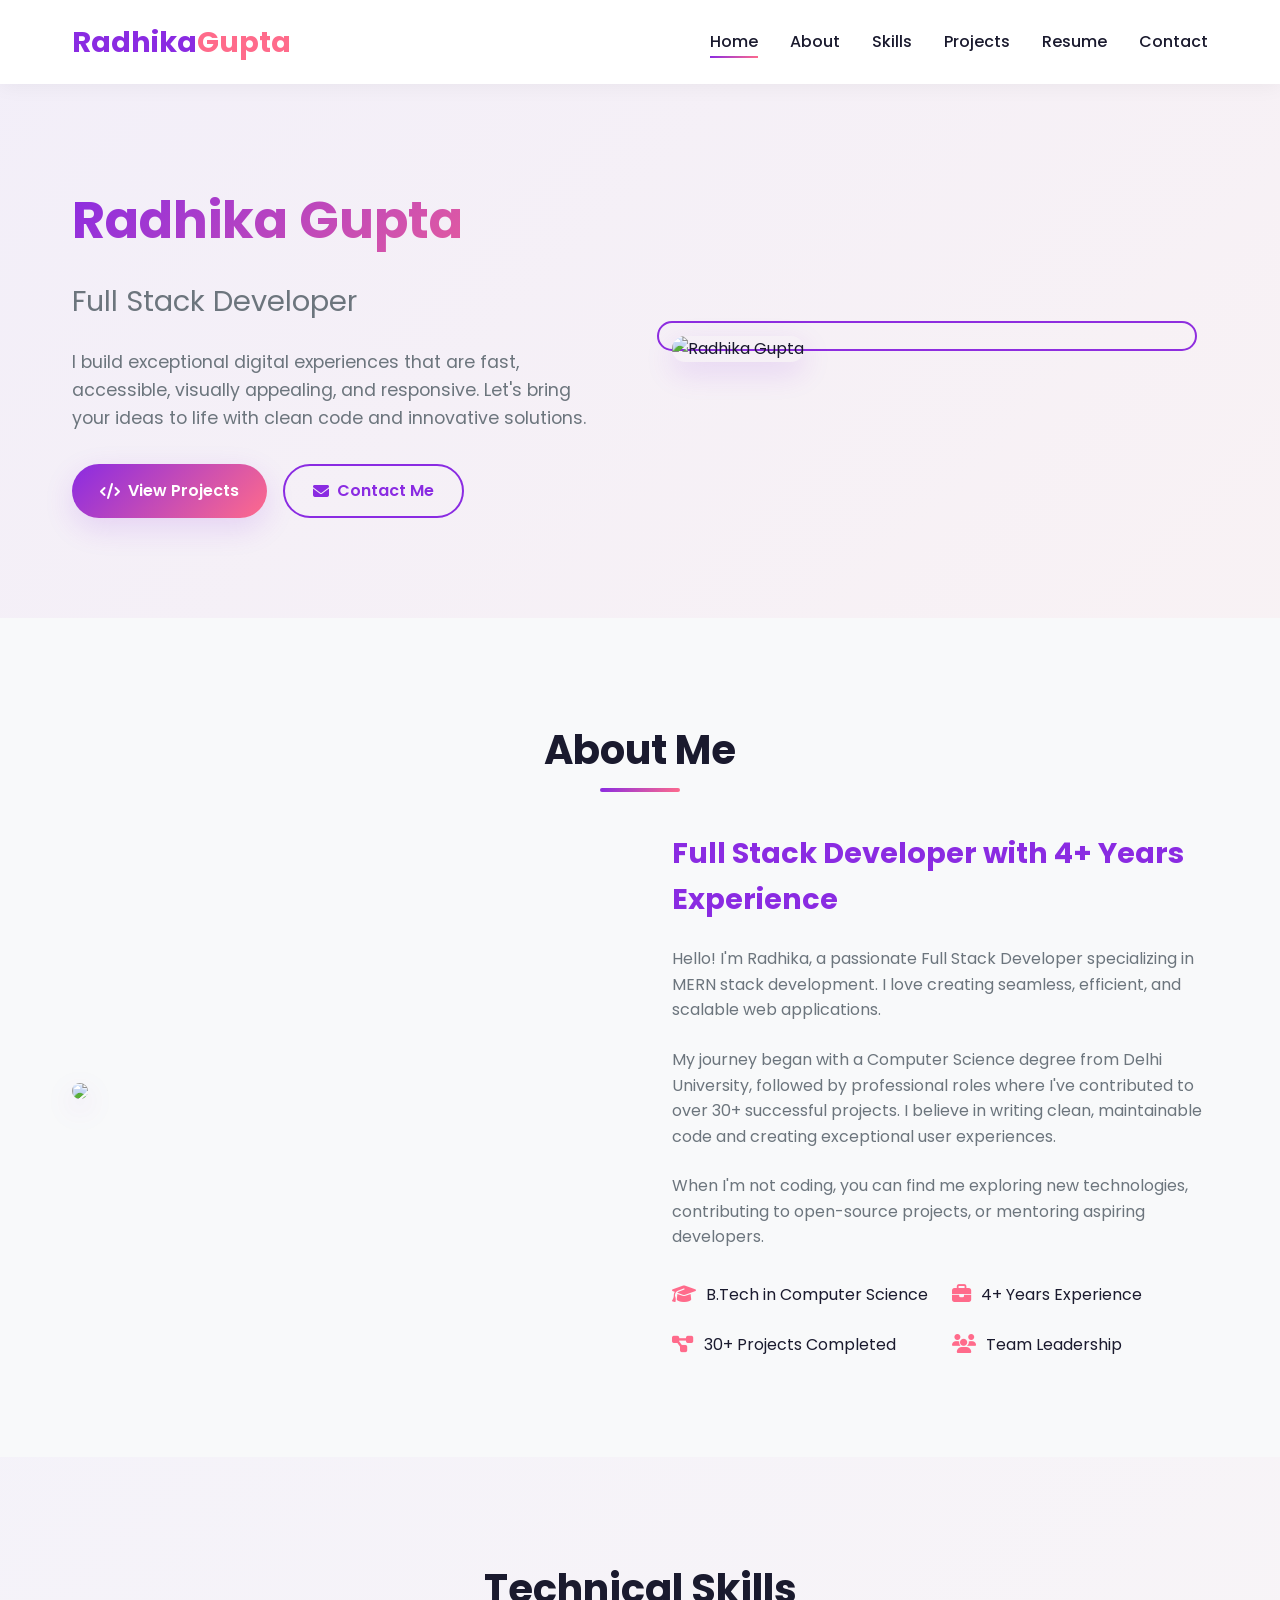
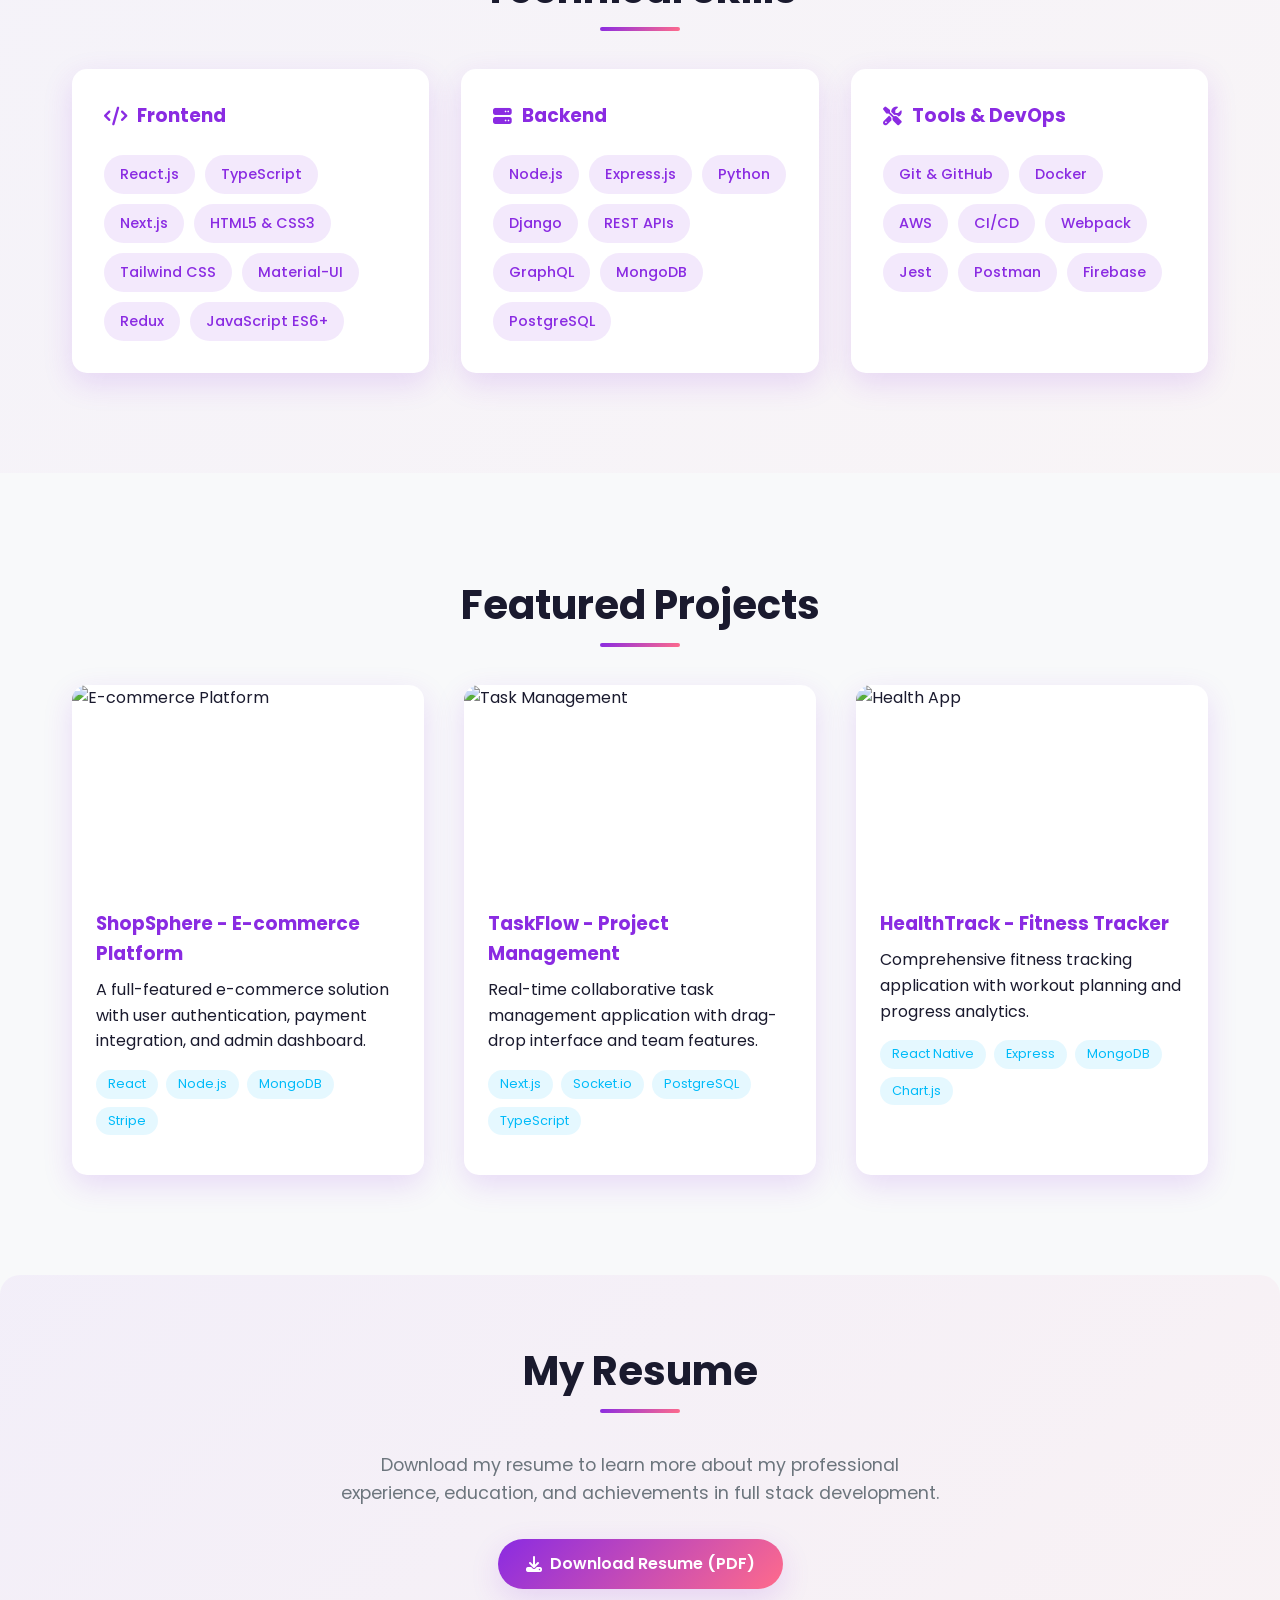
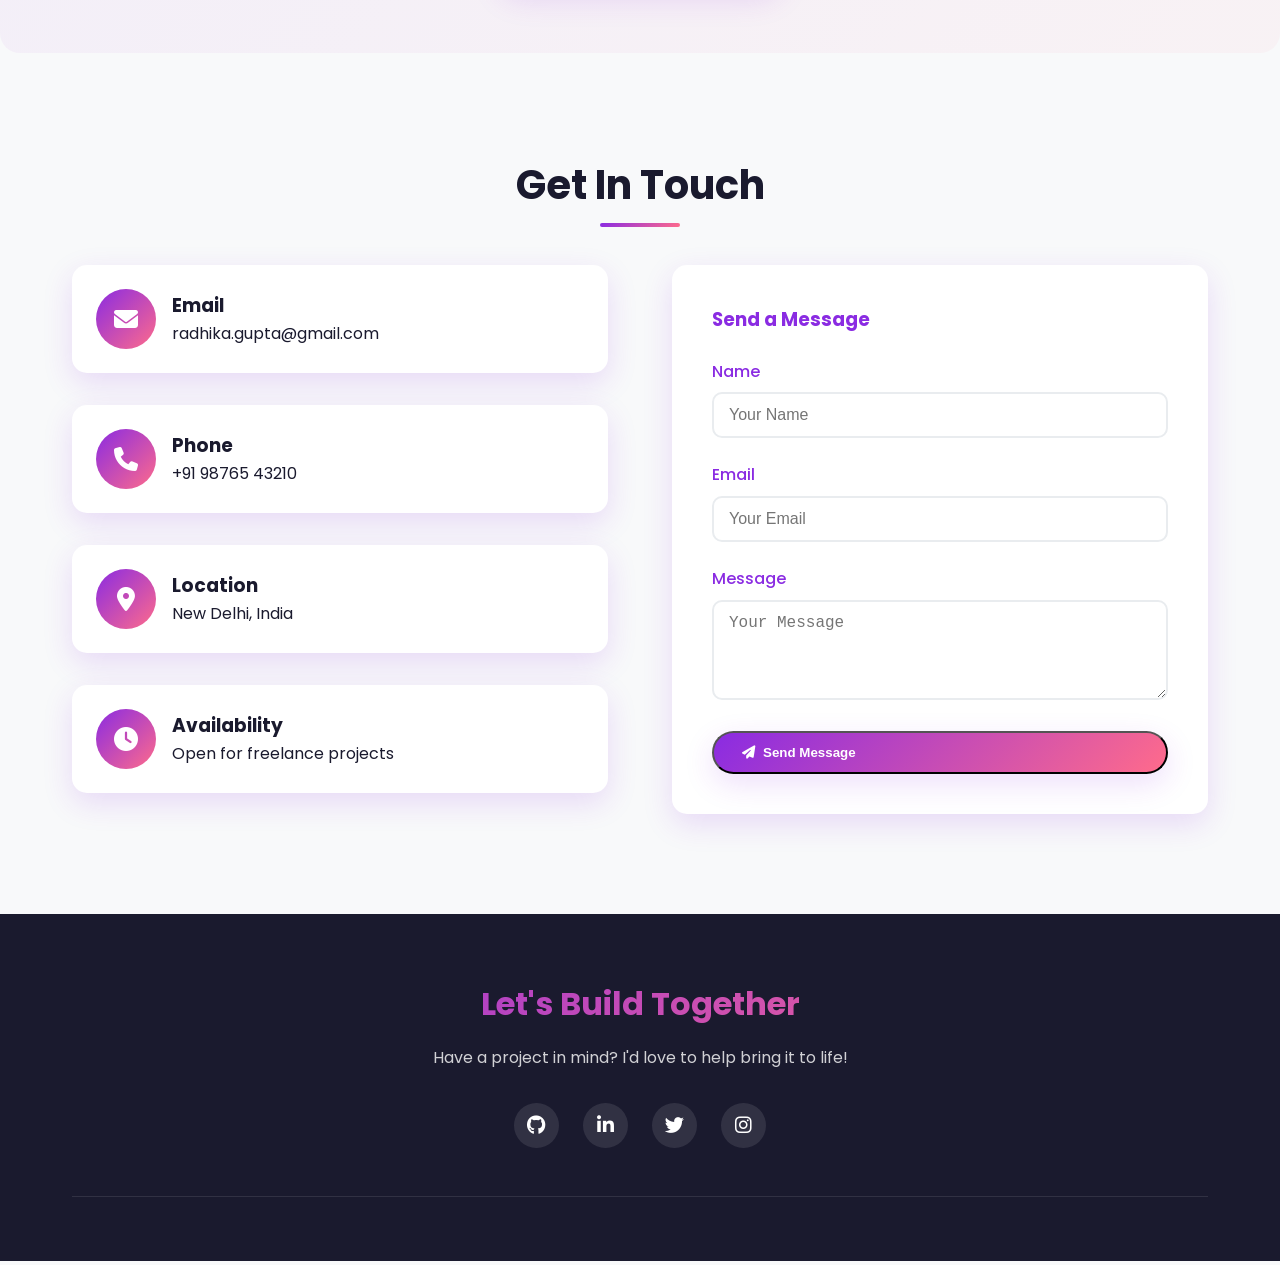
==== TASK 1 (PORTFOLIO).html @ 2a2ed559 "Add files via upload" ====
<!DOCTYPE html>
<html lang="en">
<head>
    <meta charset="UTF-8">
    <meta name="viewport" content="width=device-width, initial-scale=1.0">
    <title>Radhika Gupta | Full Stack Developer</title>
    <style>
        :root {
            --primary: #8a2be2;
            --primary-light: #9d4edd;
            --secondary: #ff6b8b;
            --accent: #00bbf9;
            --dark: #1a1a2e;
            --light: #f8f9fa;
            --gray: #6c757d;
            --gradient: linear-gradient(135deg, #8a2be2 0%, #ff6b8b 100%);
            --shadow: 0 10px 30px rgba(138, 43, 226, 0.15);
            --transition: all 0.3s ease;
        }

        * {
            margin: 0;
            padding: 0;
            box-sizing: border-box;
        }

        html {
            scroll-behavior: smooth;
        }

        body {
            font-family: 'Poppins', sans-serif;
            line-height: 1.6;
            color: var(--dark);
            background-color: var(--light);
        }

        /* Header */
        .header {
            position: fixed;
            top: 0;
            width: 100%;
            background: rgba(255, 255, 255, 0.98);
            backdrop-filter: blur(10px);
            z-index: 1000;
            padding: 1.2rem 0;
            box-shadow: 0 2px 20px rgba(0, 0, 0, 0.05);
        }

        .container {
            max-width: 1200px;
            margin: 0 auto;
            padding: 0 2rem;
        }

        .navbar {
            display: flex;
            justify-content: space-between;
            align-items: center;
        }

        .logo {
            font-size: 1.8rem;
            font-weight: 700;
            color: var(--primary);
            text-decoration: none;
        }

        .logo span {
            color: var(--secondary);
        }

        .nav-links {
            display: flex;
            gap: 2rem;
            list-style: none;
        }

        .nav-links a {
            color: var(--dark);
            text-decoration: none;
            font-weight: 500;
            font-size: 1rem;
            position: relative;
            padding: 5px 0;
        }

        .nav-links a::after {
            content: '';
            position: absolute;
            bottom: 0;
            left: 0;
            width: 0;
            height: 2px;
            background: var(--gradient);
            transition: var(--transition);
        }

        .nav-links a:hover::after,
        .nav-links a.active::after {
            width: 100%;
        }

        .menu-toggle {
            display: none;
            font-size: 1.5rem;
            cursor: pointer;
            color: var(--primary);
        }

        /* Hero Section */
        .hero {
            padding: 180px 0 100px;
            background: linear-gradient(135deg, rgba(138, 43, 226, 0.05) 0%, rgba(255, 107, 139, 0.05) 100%);
        }

        .hero-content {
            display: grid;
            grid-template-columns: 1fr 1fr;
            gap: 4rem;
            align-items: center;
        }

        .hero-text h1 {
            font-size: 3.2rem;
            font-weight: 700;
            margin-bottom: 1rem;
            background: var(--gradient);
            -webkit-background-clip: text;
            background-clip: text;
            color: transparent;
        }

        .hero-text .subtitle {
            font-size: 1.8rem;
            color: var(--gray);
            margin-bottom: 1.5rem;
        }

        .hero-text p {
            font-size: 1.1rem;
            color: var(--gray);
            margin-bottom: 2rem;
        }

        .cta-buttons {
            display: flex;
            gap: 1rem;
            margin-top: 2rem;
        }

        .btn {
            padding: 12px 28px;
            border-radius: 50px;
            font-weight: 600;
            text-decoration: none;
            transition: var(--transition);
            display: inline-flex;
            align-items: center;
            gap: 8px;
        }

        .btn-primary {
            background: var(--gradient);
            color: white;
            box-shadow: var(--shadow);
        }

        .btn-primary:hover {
            transform: translateY(-3px);
            box-shadow: 0 15px 30px rgba(138, 43, 226, 0.2);
        }

        .btn-outline {
            border: 2px solid var(--primary);
            color: var(--primary);
        }

        .btn-outline:hover {
            background: var(--primary);
            color: white;
        }

        .hero-image {
            position: relative;
        }

        .hero-image img {
            width: 100%;
            border-radius: 20px;
            box-shadow: var(--shadow);
            transition: var(--transition);
        }

        .hero-image::before {
            content: '';
            position: absolute;
            width: 100%;
            height: 100%;
            border: 2px solid var(--primary);
            border-radius: 20px;
            top: -15px;
            left: -15px;
            z-index: -1;
        }

        /* Sections */
        section {
            padding: 100px 0;
        }

        .section-title {
            text-align: center;
            font-size: 2.5rem;
            margin-bottom: 3rem;
            position: relative;
        }

        .section-title::after {
            content: '';
            position: absolute;
            width: 80px;
            height: 4px;
            background: var(--gradient);
            bottom: -10px;
            left: 50%;
            transform: translateX(-50%);
            border-radius: 2px;
        }

        /* About Section */
        .about-content {
            display: grid;
            grid-template-columns: 1fr 1fr;
            gap: 4rem;
            align-items: center;
        }

        .about-image {
            position: relative;
        }

        .about-image img {
            width: 100%;
            border-radius: 20px;
            box-shadow: var(--shadow);
        }

        .about-text h3 {
            font-size: 1.8rem;
            color: var(--primary);
            margin-bottom: 1.5rem;
        }

        .about-text p {
            margin-bottom: 1.5rem;
            color: var(--gray);
        }

        .about-highlights {
            display: grid;
            grid-template-columns: repeat(2, 1fr);
            gap: 1.5rem;
            margin-top: 2rem;
        }

        .highlight {
            display: flex;
            align-items: center;
            gap: 10px;
        }

        .highlight i {
            color: var(--secondary);
            font-size: 1.2rem;
        }

        /* Skills Section */
        .skills-section {
            background: linear-gradient(135deg, rgba(138, 43, 226, 0.03) 0%, rgba(255, 107, 139, 0.03) 100%);
        }

        .skills-container {
            display: grid;
            grid-template-columns: repeat(auto-fit, minmax(300px, 1fr));
            gap: 2rem;
        }

        .skill-category {
            background: white;
            padding: 2rem;
            border-radius: 15px;
            box-shadow: var(--shadow);
        }

        .skill-category h3 {
            color: var(--primary);
            margin-bottom: 1.5rem;
            display: flex;
            align-items: center;
            gap: 10px;
        }

        .skill-items {
            display: flex;
            flex-wrap: wrap;
            gap: 10px;
        }

        .skill-tag {
            background: rgba(138, 43, 226, 0.1);
            color: var(--primary);
            padding: 8px 16px;
            border-radius: 50px;
            font-size: 0.9rem;
            font-weight: 500;
        }

        /* Projects Section */
        .projects-grid {
            display: grid;
            grid-template-columns: repeat(auto-fit, minmax(350px, 1fr));
            gap: 2.5rem;
        }

        .project-card {
            background: white;
            border-radius: 15px;
            overflow: hidden;
            box-shadow: var(--shadow);
            transition: var(--transition);
        }

        .project-card:hover {
            transform: translateY(-10px);
        }

        .project-image {
            height: 200px;
            overflow: hidden;
        }

        .project-image img {
            width: 100%;
            height: 100%;
            object-fit: cover;
            transition: transform 0.5s;
        }

        .project-card:hover .project-image img {
            transform: scale(1.1);
        }

        .project-content {
            padding: 1.5rem;
        }

        .project-content h3 {
            color: var(--primary);
            margin-bottom: 0.5rem;
        }

        .project-tech {
            display: flex;
            flex-wrap: wrap;
            gap: 8px;
            margin: 1rem 0;
        }

        .tech-tag {
            background: rgba(0, 187, 249, 0.1);
            color: var(--accent);
            padding: 4px 12px;
            border-radius: 15px;
            font-size: 0.8rem;
        }

        /* Resume Section */
        .resume-section {
            text-align: center;
            background: linear-gradient(135deg, rgba(138, 43, 226, 0.05) 0%, rgba(255, 107, 139, 0.05) 100%);
            border-radius: 20px;
            padding: 4rem 2rem;
        }

        .resume-section p {
            max-width: 600px;
            margin: 0 auto 2rem;
            color: var(--gray);
            font-size: 1.1rem;
        }

        /* Contact Section */
        .contact-container {
            display: grid;
            grid-template-columns: 1fr 1fr;
            gap: 4rem;
        }

        .contact-info {
            display: flex;
            flex-direction: column;
            gap: 2rem;
        }

        .contact-item {
            display: flex;
            align-items: center;
            gap: 1rem;
            padding: 1.5rem;
            background: white;
            border-radius: 15px;
            box-shadow: var(--shadow);
            transition: var(--transition);
        }

        .contact-item:hover {
            transform: translateX(10px);
        }

        .contact-icon {
            width: 60px;
            height: 60px;
            background: var(--gradient);
            border-radius: 50%;
            display: flex;
            align-items: center;
            justify-content: center;
            color: white;
            font-size: 1.5rem;
        }

        .contact-form {
            background: white;
            padding: 2.5rem;
            border-radius: 15px;
            box-shadow: var(--shadow);
        }

        .form-group {
            margin-bottom: 1.5rem;
        }

        .form-group label {
            display: block;
            margin-bottom: 0.5rem;
            color: var(--primary);
            font-weight: 500;
        }

        .form-control {
            width: 100%;
            padding: 12px 15px;
            border: 2px solid #e9ecef;
            border-radius: 10px;
            font-size: 1rem;
            transition: var(--transition);
        }

        .form-control:focus {
            outline: none;
            border-color: var(--primary);
        }

        /* Footer */
        footer {
            background: var(--dark);
            color: white;
            padding: 4rem 0 2rem;
        }

        .footer-content {
            text-align: center;
        }

        .social-links {
            display: flex;
            justify-content: center;
            gap: 1.5rem;
            margin: 2rem 0 3rem;
        }

        .social-link {
            width: 45px;
            height: 45px;
            background: rgba(255, 255, 255, 0.1);
            border-radius: 50%;
            display: flex;
            align-items: center;
            justify-content: center;
            color: white;
            font-size: 1.2rem;
            transition: var(--transition);
            text-decoration: none;
        }

        .social-link:hover {
            background: var(--gradient);
            transform: translateY(-5px);
        }

        .copyright {
            color: rgba(255, 255, 255, 0.7);
            font-size: 0.9rem;
            margin-top: 2rem;
            padding-top: 2rem;
            border-top: 1px solid rgba(255, 255, 255, 0.1);
        }

        /* Responsive Design */
        @media (max-width: 992px) {
            .hero-content,
            .about-content,
            .contact-container {
                grid-template-columns: 1fr;
                gap: 3rem;
            }

            .hero-text h1 {
                font-size: 2.8rem;
            }
        }

        @media (max-width: 768px) {
            .menu-toggle {
                display: block;
            }

            .nav-links {
                position: fixed;
                top: 70px;
                left: -100%;
                width: 100%;
                flex-direction: column;
                background: white;
                padding: 2rem;
                box-shadow: var(--shadow);
                transition: var(--transition);
                gap: 1.5rem;
            }

            .nav-links.active {
                left: 0;
            }

            .section-title {
                font-size: 2rem;
            }

            .projects-grid {
                grid-template-columns: 1fr;
            }
        }

        @media (max-width: 576px) {
            .hero {
                padding: 150px 0 80px;
            }

            .hero-text h1 {
                font-size: 2.2rem;
            }

            .cta-buttons {
                flex-direction: column;
            }

            .btn {
                width: 100%;
                justify-content: center;
            }
        }
    </style>
    <link rel="stylesheet" href="https://cdnjs.cloudflare.com/ajax/libs/font-awesome/6.4.0/css/all.min.css">
    <link href="https://fonts.googleapis.com/css2?family=Poppins:wght@300;400;500;600;700&display=swap" rel="stylesheet">
</head>
<body>
    <!-- Header -->
    <header class="header">
        <div class="container">
            <nav class="navbar">
                <a href="#" class="logo">Radhika<span>Gupta</span></a>
                <div class="menu-toggle">
                    <i class="fas fa-bars"></i>
                </div>
                <ul class="nav-links">
                    <li><a href="#home" class="active">Home</a></li>
                    <li><a href="#about">About</a></li>
                    <li><a href="#skills">Skills</a></li>
                    <li><a href="#projects">Projects</a></li>
                    <li><a href="#resume">Resume</a></li>
                    <li><a href="#contact">Contact</a></li>
                </ul>
            </nav>
        </div>
    </header>

    <!-- Hero Section -->
    <section id="home" class="hero">
        <div class="container">
            <div class="hero-content">
                <div class="hero-text">
                    <h1>Radhika Gupta</h1>
                    <div class="subtitle">Full Stack Developer</div>
                    <p>I build exceptional digital experiences that are fast, accessible, visually appealing, and responsive. Let's bring your ideas to life with clean code and innovative solutions.</p>
                    <div class="cta-buttons">
                        <a href="#projects" class="btn btn-primary">
                            <i class="fas fa-code"></i> View Projects
                        </a>
                        <a href="#contact" class="btn btn-outline">
                            <i class="fas fa-envelope"></i> Contact Me
                        </a>
                    </div>
                </div>
                <div class="hero-image">
                    <img src="radhika.jpg" alt="Radhika Gupta">
                </div>
            </div>
        </div>
    </section>

    <!-- About Section -->
    <section id="about" class="about">
        <div class="container">
            <h2 class="section-title">About Me</h2>
            <div class="about-content">
                <div class="about-image">
                    <img src="radhika.jpg "About Radhika">
                </div>
                <div class="about-text">
                    <h3>Full Stack Developer with 4+ Years Experience</h3>
                    <p>Hello! I'm Radhika, a passionate Full Stack Developer specializing in MERN stack development. I love creating seamless, efficient, and scalable web applications.</p>
                    <p>My journey began with a Computer Science degree from Delhi University, followed by professional roles where I've contributed to over 30+ successful projects. I believe in writing clean, maintainable code and creating exceptional user experiences.</p>
                    <p>When I'm not coding, you can find me exploring new technologies, contributing to open-source projects, or mentoring aspiring developers.</p>
                    
                    <div class="about-highlights">
                        <div class="highlight">
                            <i class="fas fa-graduation-cap"></i>
                            <span>B.Tech in Computer Science</span>
                        </div>
                        <div class="highlight">
                            <i class="fas fa-briefcase"></i>
                            <span>4+ Years Experience</span>
                        </div>
                        <div class="highlight">
                            <i class="fas fa-project-diagram"></i>
                            <span>30+ Projects Completed</span>
                        </div>
                        <div class="highlight">
                            <i class="fas fa-users"></i>
                            <span>Team Leadership</span>
                        </div>
                    </div>
                </div>
            </div>
        </div>
    </section>

    <!-- Skills Section -->
    <section id="skills" class="skills-section">
        <div class="container">
            <h2 class="section-title">Technical Skills</h2>
            <div class="skills-container">
                <div class="skill-category">
                    <h3><i class="fas fa-code"></i> Frontend</h3>
                    <div class="skill-items">
                        <span class="skill-tag">React.js</span>
                        <span class="skill-tag">TypeScript</span>
                        <span class="skill-tag">Next.js</span>
                        <span class="skill-tag">HTML5 & CSS3</span>
                        <span class="skill-tag">Tailwind CSS</span>
                        <span class="skill-tag">Material-UI</span>
                        <span class="skill-tag">Redux</span>
                        <span class="skill-tag">JavaScript ES6+</span>
                    </div>
                </div>
                
                <div class="skill-category">
                    <h3><i class="fas fa-server"></i> Backend</h3>
                    <div class="skill-items">
                        <span class="skill-tag">Node.js</span>
                        <span class="skill-tag">Express.js</span>
                        <span class="skill-tag">Python</span>
                        <span class="skill-tag">Django</span>
                        <span class="skill-tag">REST APIs</span>
                        <span class="skill-tag">GraphQL</span>
                        <span class="skill-tag">MongoDB</span>
                        <span class="skill-tag">PostgreSQL</span>
                    </div>
                </div>
                
                <div class="skill-category">
                    <h3><i class="fas fa-tools"></i> Tools & DevOps</h3>
                    <div class="skill-items">
                        <span class="skill-tag">Git & GitHub</span>
                        <span class="skill-tag">Docker</span>
                        <span class="skill-tag">AWS</span>
                        <span class="skill-tag">CI/CD</span>
                        <span class="skill-tag">Webpack</span>
                        <span class="skill-tag">Jest</span>
                        <span class="skill-tag">Postman</span>
                        <span class="skill-tag">Firebase</span>
                    </div>
                </div>
            </div>
        </div>
    </section>

    <!-- Projects Section -->
    <section id="projects" class="projects">
        <div class="container">
            <h2 class="section-title">Featured Projects</h2>
            <div class="projects-grid">
                <div class="project-card">
                    <div class="project-image">
                        <img src="https://images.unsplash.com/photo-1551650975-87deedd944c3?ixlib=rb-4.0.3&auto=format&fit=crop&w=800&q=80" alt="E-commerce Platform">
                    </div>
                    <div class="project-content">
                        <h3>ShopSphere - E-commerce Platform</h3>
                        <p>A full-featured e-commerce solution with user authentication, payment integration, and admin dashboard.</p>
                        <div class="project-tech">
                            <span class="tech-tag">React</span>
                            <span class="tech-tag">Node.js</span>
                            <span class="tech-tag">MongoDB</span>
                            <span class="tech-tag">Stripe</span>
                        </div>
                    </div>
                </div>
                
                <div class="project-card">
                    <div class="project-image">
                        <img src="https://images.unsplash.com/photo-1551288049-bebda4e38f71?ixlib=rb-4.0.3&auto=format&fit=crop&w=800&q=80" alt="Task Management">
                    </div>
                    <div class="project-content">
                        <h3>TaskFlow - Project Management</h3>
                        <p>Real-time collaborative task management application with drag-drop interface and team features.</p>
                        <div class="project-tech">
                            <span class="tech-tag">Next.js</span>
                            <span class="tech-tag">Socket.io</span>
                            <span class="tech-tag">PostgreSQL</span>
                            <span class="tech-tag">TypeScript</span>
                        </div>
                    </div>
                </div>
                
                <div class="project-card">
                    <div class="project-image">
                        <img src="https://images.unsplash.com/photo-1559757175-0eb30cd8c063?ixlib=rb-4.0.3&auto=format&fit=crop&w=800&q=80" alt="Health App">
                    </div>
                    <div class="project-content">
                        <h3>HealthTrack - Fitness Tracker</h3>
                        <p>Comprehensive fitness tracking application with workout planning and progress analytics.</p>
                        <div class="project-tech">
                            <span class="tech-tag">React Native</span>
                            <span class="tech-tag">Express</span>
                            <span class="tech-tag">MongoDB</span>
                            <span class="tech-tag">Chart.js</span>
                        </div>
                    </div>
                </div>
            </div>
        </div>
    </section>

    <!-- Resume Section -->
    <section id="resume" class="resume-section">
        <div class="container">
            <h2 class="section-title">My Resume</h2>
            <p>Download my resume to learn more about my professional experience, education, and achievements in full stack development.</p>
            <a href="radhika-gupta-resume.pdf" class="btn btn-primary" download>
                <i class="fas fa-download"></i> Download Resume (PDF)
            </a>
        </div>
    </section>

    <!-- Contact Section -->
    <section id="contact" class="contact">
        <div class="container">
            <h2 class="section-title">Get In Touch</h2>
            <div class="contact-container">
                <div class="contact-info">
                    <div class="contact-item">
                        <div class="contact-icon">
                            <i class="fas fa-envelope"></i>
                        </div>
                        <div>
                            <h3>Email</h3>
                            <p>radhika.gupta@gmail.com</p>
                        </div>
                    </div>
                    
                    <div class="contact-item">
                        <div class="contact-icon">
                            <i class="fas fa-phone"></i>
                        </div>
                        <div>
                            <h3>Phone</h3>
                            <p>+91 98765 43210</p>
                        </div>
                    </div>
                    
                    <div class="contact-item">
                        <div class="contact-icon">
                            <i class="fas fa-map-marker-alt"></i>
                        </div>
                        <div>
                            <h3>Location</h3>
                            <p>New Delhi, India</p>
                        </div>
                    </div>
                    
                    <div class="contact-item">
                        <div class="contact-icon">
                            <i class="fas fa-clock"></i>
                        </div>
                        <div>
                            <h3>Availability</h3>
                            <p>Open for freelance projects</p>
                        </div>
                    </div>
                </div>
                
                <div class="contact-form">
                    <h3 style="color: var(--primary); margin-bottom: 1.5rem;">Send a Message</h3>
                    <form id="contactForm">
                        <div class="form-group">
                            <label for="name">Name</label>
                            <input type="text" id="name" class="form-control" placeholder="Your Name">
                        </div>
                        <div class="form-group">
                            <label for="email">Email</label>
                            <input type="email" id="email" class="form-control" placeholder="Your Email">
                        </div>
                        <div class="form-group">
                            <label for="message">Message</label>
                            <textarea id="message" class="form-control" rows="4" placeholder="Your Message"></textarea>
                        </div>
                        <button type="submit" class="btn btn-primary" style="width: 100%;">
                            <i class="fas fa-paper-plane"></i> Send Message
                        </button>
                    </form>
                </div>
            </div>
        </div>
    </section>

    <!-- Footer -->
    <footer>
        <div class="container">
            <div class="footer-content">
                <h2 style="font-size: 2rem; margin-bottom: 1rem; background: var(--gradient); -webkit-background-clip: text; background-clip: text; color: transparent;">Let's Build Together</h2>
                <p style="color: rgba(255, 255, 255, 0.8); margin-bottom: 2rem;">Have a project in mind? I'd love to help bring it to life!</p>
                
                <div class="social-links">
                    <a href="#" class="social-link">
                        <i class="fab fa-github"></i>
                    </a>
                    <a href="#" class="social-link">
                        <i class="fab fa-linkedin-in"></i>
                    </a>
                    <a href="#" class="social-link">
                        <i class="fab fa-twitter"></i>
                    </a>
                    <a href="#" class="social-link">
                        <i class="fab fa-instagram"></i>
                    </a>
                </div>
                
                <div class="copyright">
        
                    
                </div>
            </div>
        </div>
    </footer>

    <script>
        // Mobile Menu Toggle
        const menuToggle = document.querySelector('.menu-toggle');
        const navLinks = document.querySelector('.nav-links');

        menuToggle.addEventListener('click', () => {
            navLinks.classList.toggle('active');
            menuToggle.querySelector('i').classList.toggle('fa-bars');
            menuToggle.querySelector('i').classList.toggle('fa-times');
        });

        // Close mobile menu when clicking on a link
        document.querySelectorAll('.nav-links a').forEach(link => {
            link.addEventListener('click', () => {
                navLinks.classList.remove('active');
                menuToggle.querySelector('i').classList.add('fa-bars');
                menuToggle.querySelector('i').classList.remove('fa-times');
            });
        });

        // Active navigation link on scroll
        const sections = document.querySelectorAll('section');
        const navLinksArray = document.querySelectorAll('.nav-links a');

        window.addEventListener('scroll', () => {
            let current = '';
            
            sections.forEach(section => {
                const sectionTop = section.offsetTop;
                const sectionHeight = section.clientHeight;
                if (pageYOffset >= sectionTop - 200) {
                    current = section.getAttribute('id');
                }
            });

            navLinksArray.forEach(link => {
                link.classList.remove('active');
                if (link.getAttribute('href').substring(1) === current) {
                    link.classList.add('active');
                }
            });
        });

        // Contact form submission
        document.getElementById('contactForm').addEventListener('submit', function(e) {
            e.preventDefault();
            alert('Thank you for your message! I\'ll get back to you soon.');
            this.reset();
        });

        // Add scroll effect to header
        window.addEventListener('scroll', () => {
            const header = document.querySelector('.header');
            if (window.scrollY > 100) {
                header.style.boxShadow = '0 5px 20px rgba(0, 0, 0, 0.1)';
            } else {
                header.style.boxShadow = '0 2px 20px rgba(0, 0, 0, 0.05)';
            }
        });
    </script>
</body>
</html>
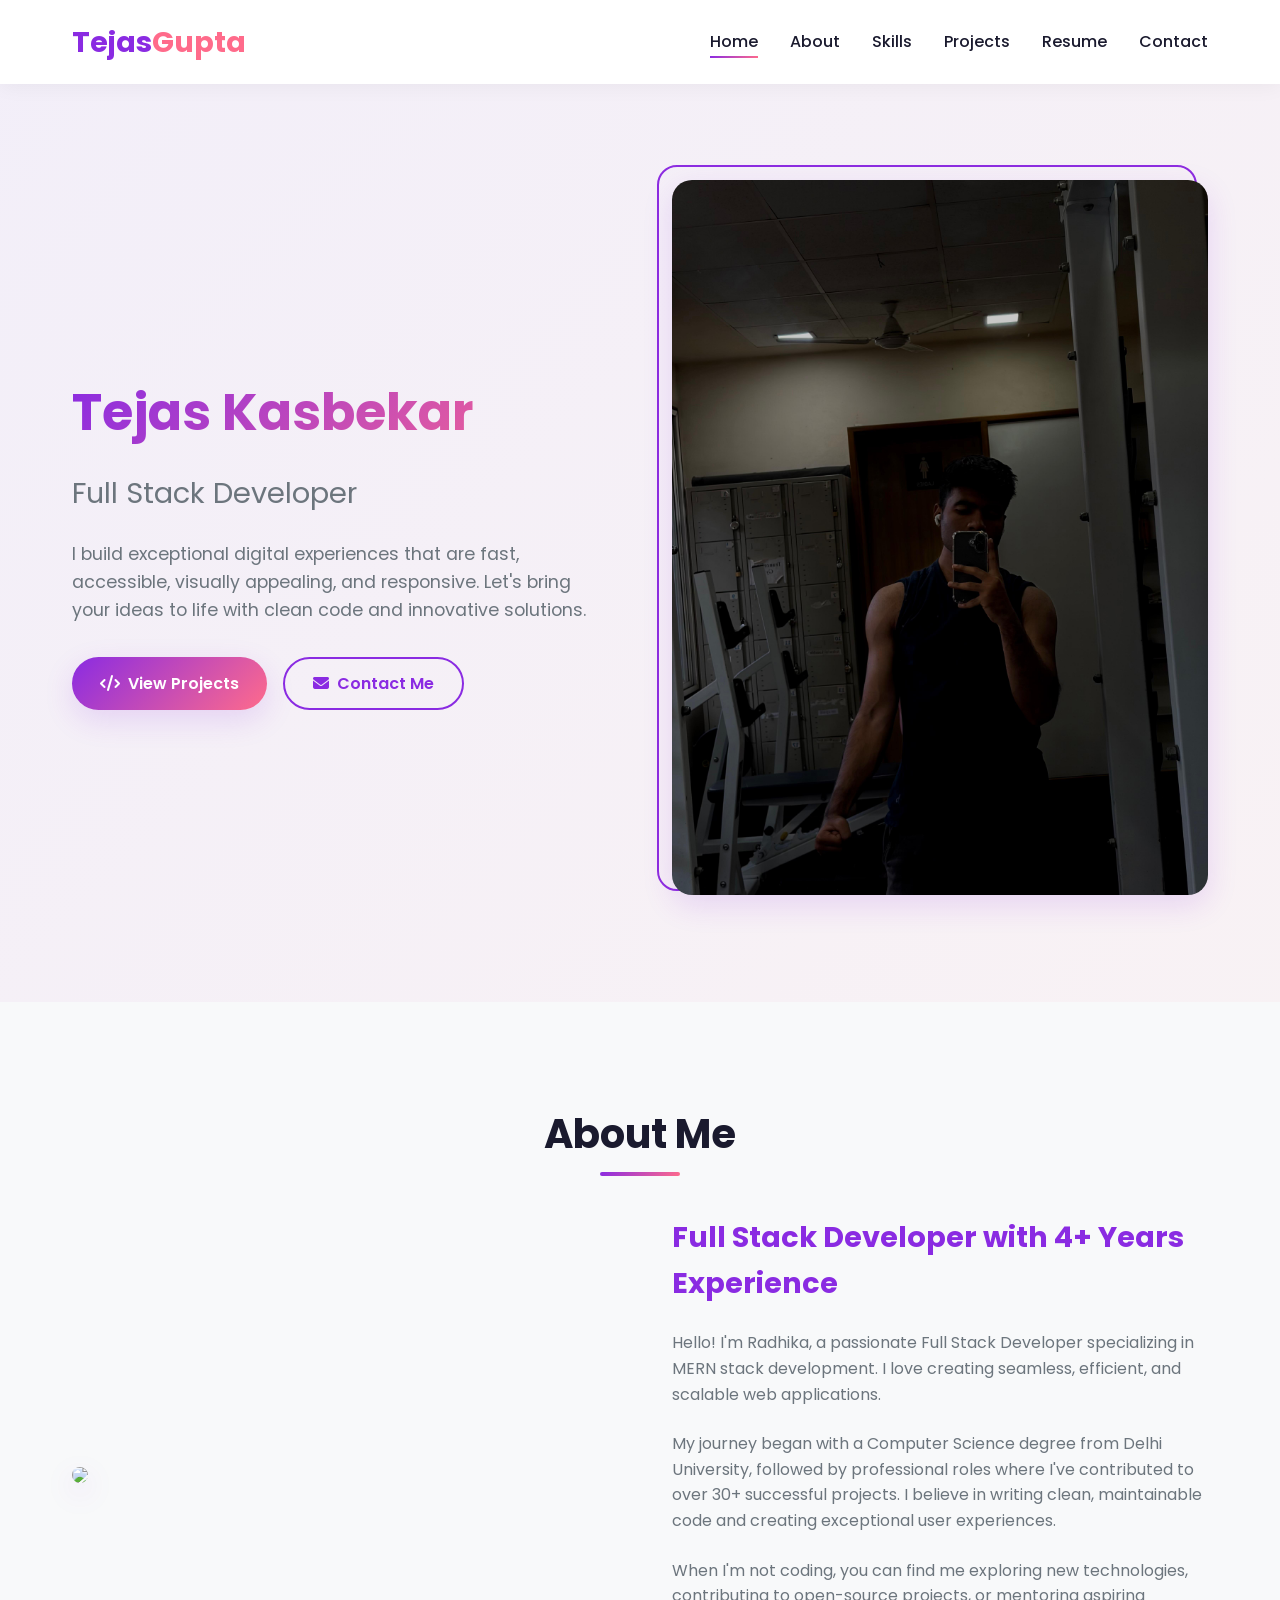
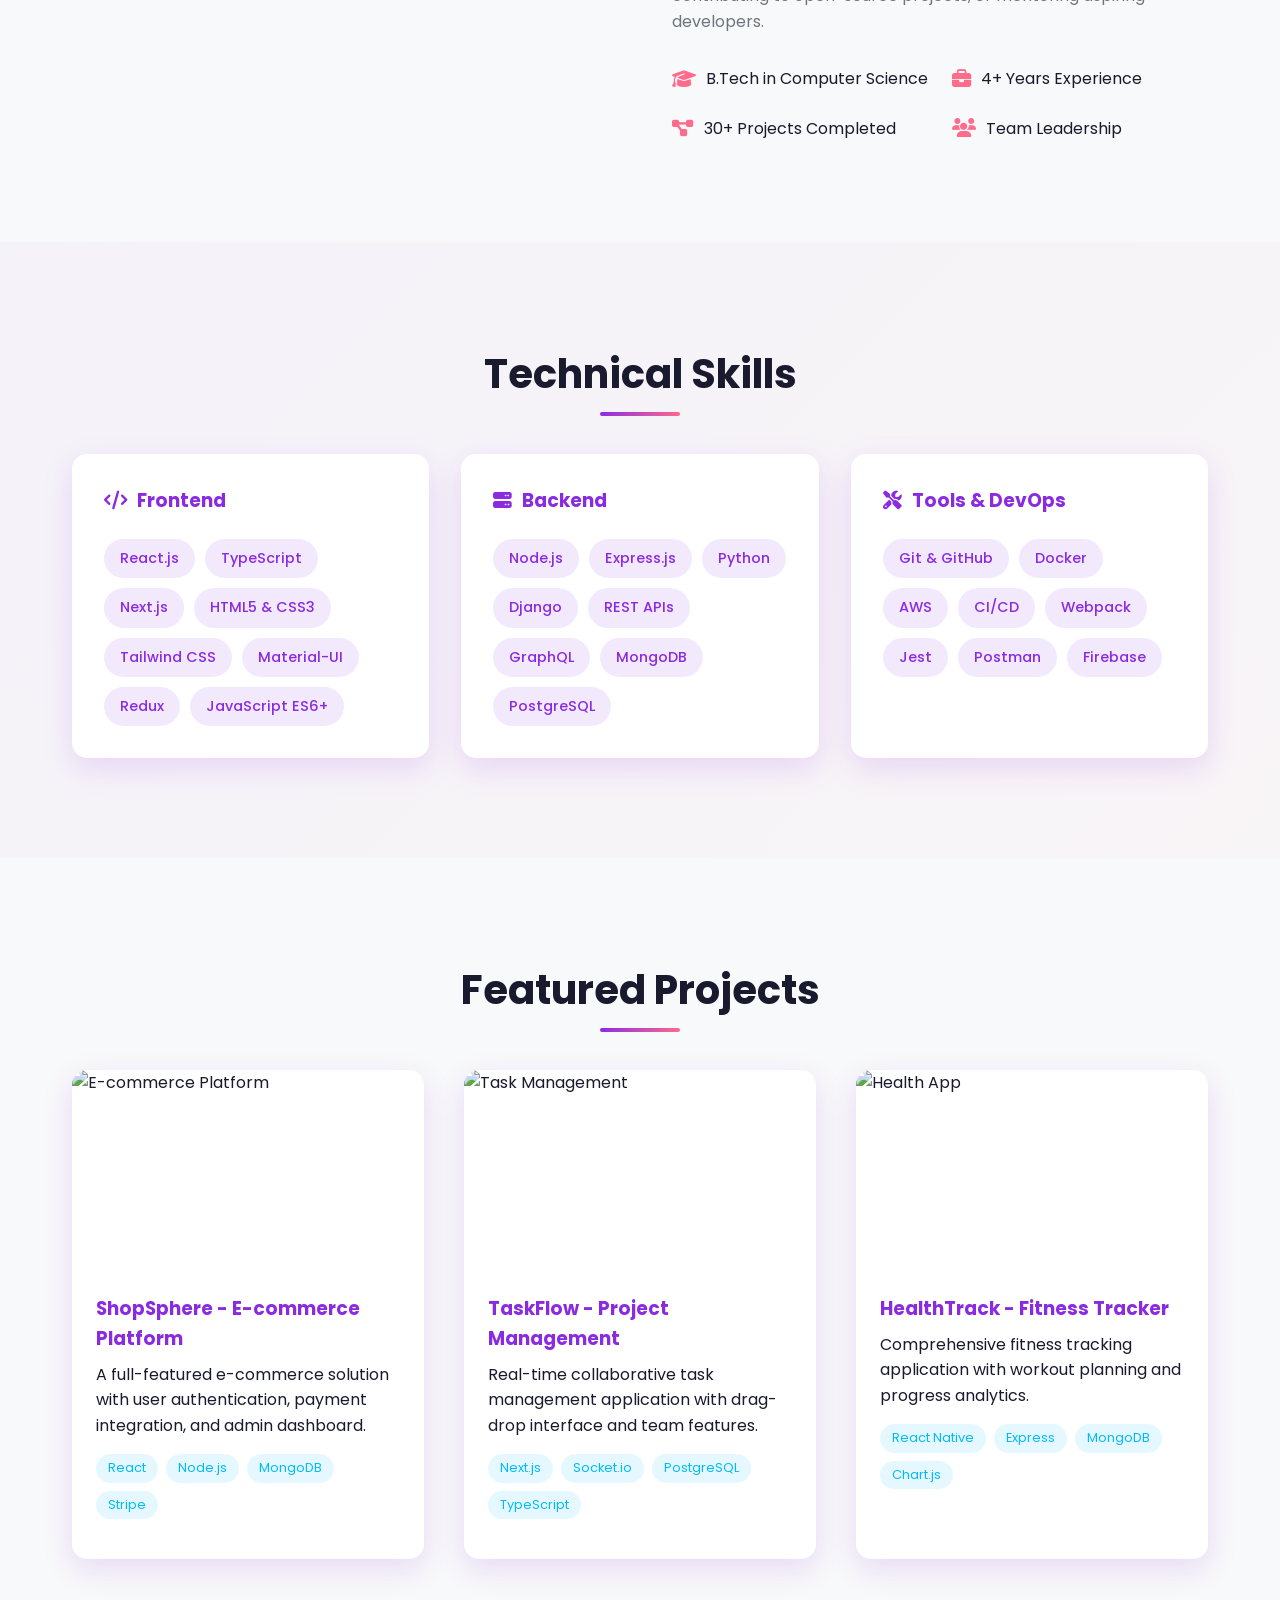
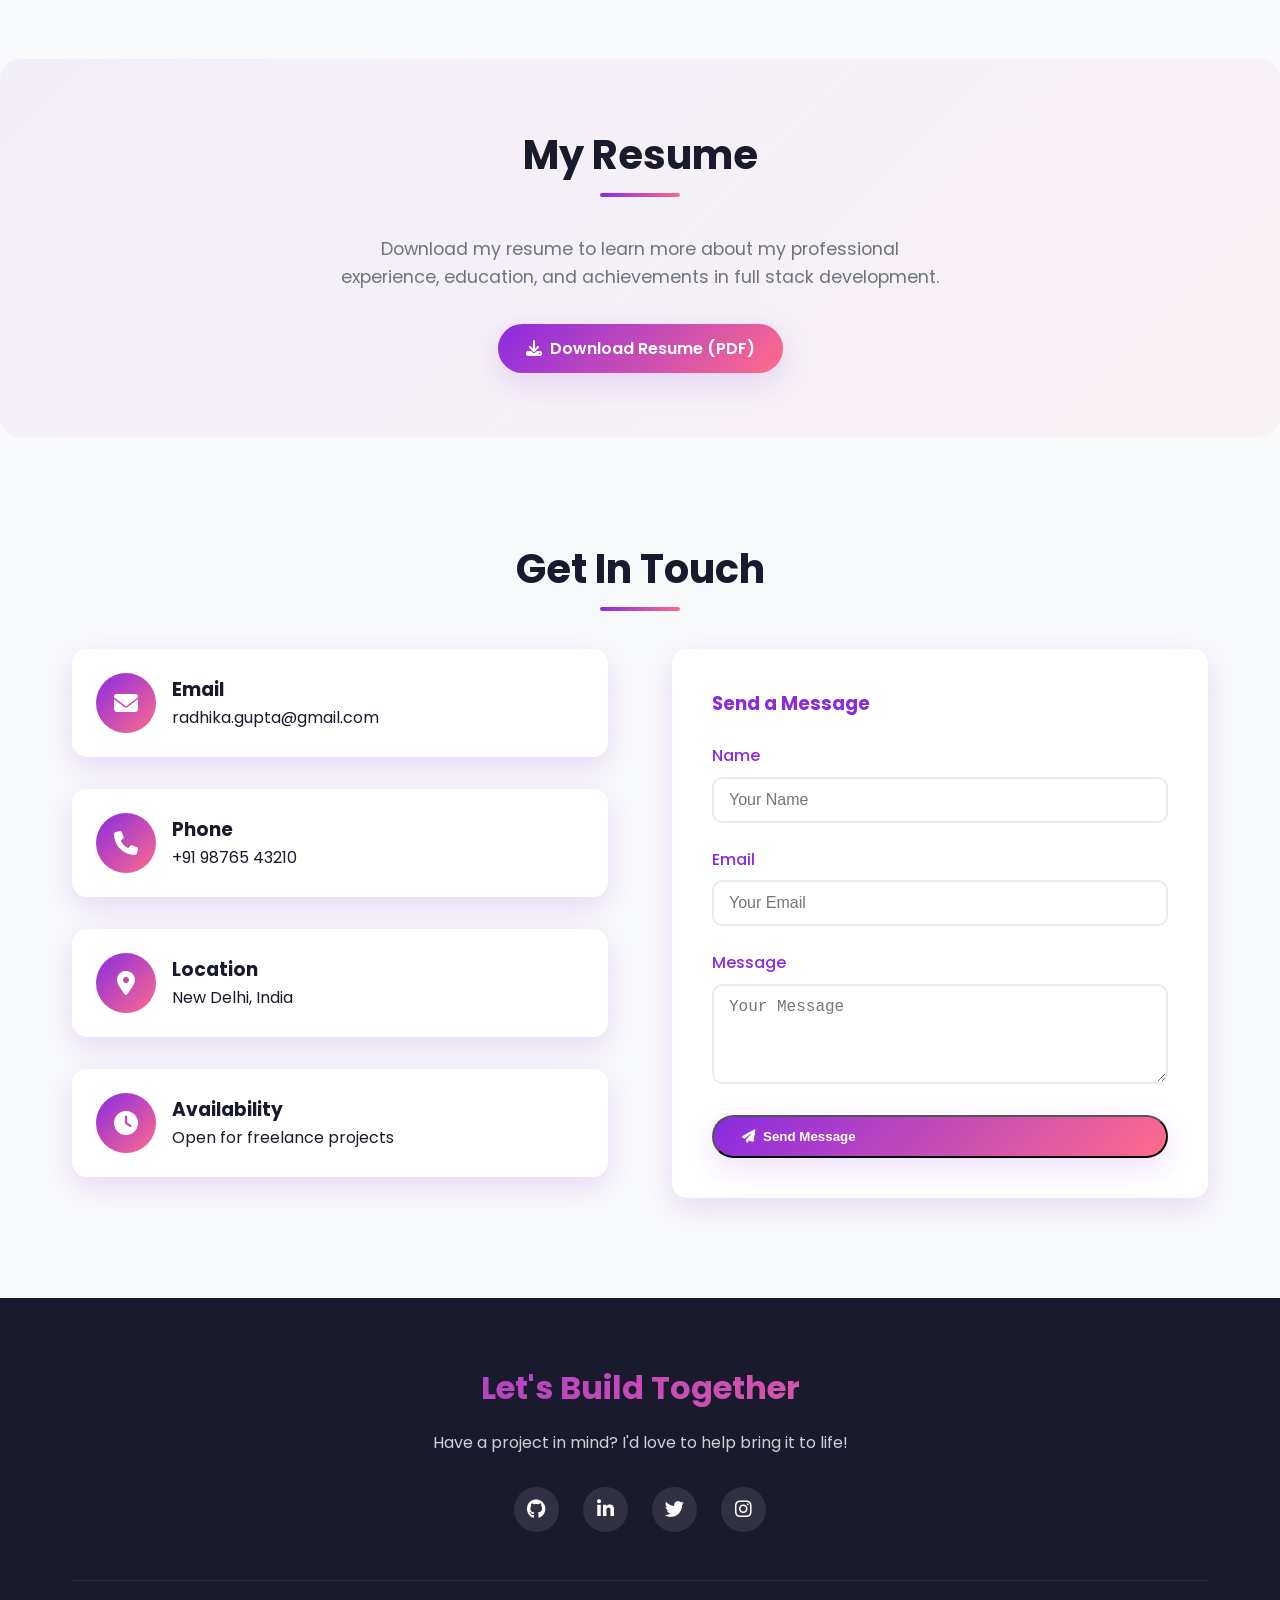
==== commit 1d862fa6: "Update TASK 1 (PORTFOLIO).html" ====
--- a/TASK 1 (PORTFOLIO).html
+++ b/TASK 1 (PORTFOLIO).html
@@ -579,7 +579,7 @@
     <header class="header">
         <div class="container">
             <nav class="navbar">
-                <a href="#" class="logo">Radhika<span>Gupta</span></a>
+                <a href="#" class="logo">Tejas<span>Gupta</span></a>
                 <div class="menu-toggle">
                     <i class="fas fa-bars"></i>
                 </div>
@@ -600,7 +600,7 @@
         <div class="container">
             <div class="hero-content">
                 <div class="hero-text">
-                    <h1>Radhika Gupta</h1>
+                    <h1>Tejas Kasbekar</h1>
                     <div class="subtitle">Full Stack Developer</div>
                     <p>I build exceptional digital experiences that are fast, accessible, visually appealing, and responsive. Let's bring your ideas to life with clean code and innovative solutions.</p>
                     <div class="cta-buttons">
@@ -613,7 +613,7 @@
                     </div>
                 </div>
                 <div class="hero-image">
-                    <img src="radhika.jpg" alt="Radhika Gupta">
+                    <img src="tejas.jpeg" alt="Tejas Kasbekar">
                 </div>
             </div>
         </div>
@@ -625,7 +625,7 @@
             <h2 class="section-title">About Me</h2>
             <div class="about-content">
                 <div class="about-image">
-                    <img src="radhika.jpg "About Radhika">
+                    <img src="radhika.jpg "Tejas Kasbekar">
                 </div>
                 <div class="about-text">
                     <h3>Full Stack Developer with 4+ Years Experience</h3>
@@ -935,4 +935,4 @@
         });
     </script>
 </body>
-</html>+</html>
